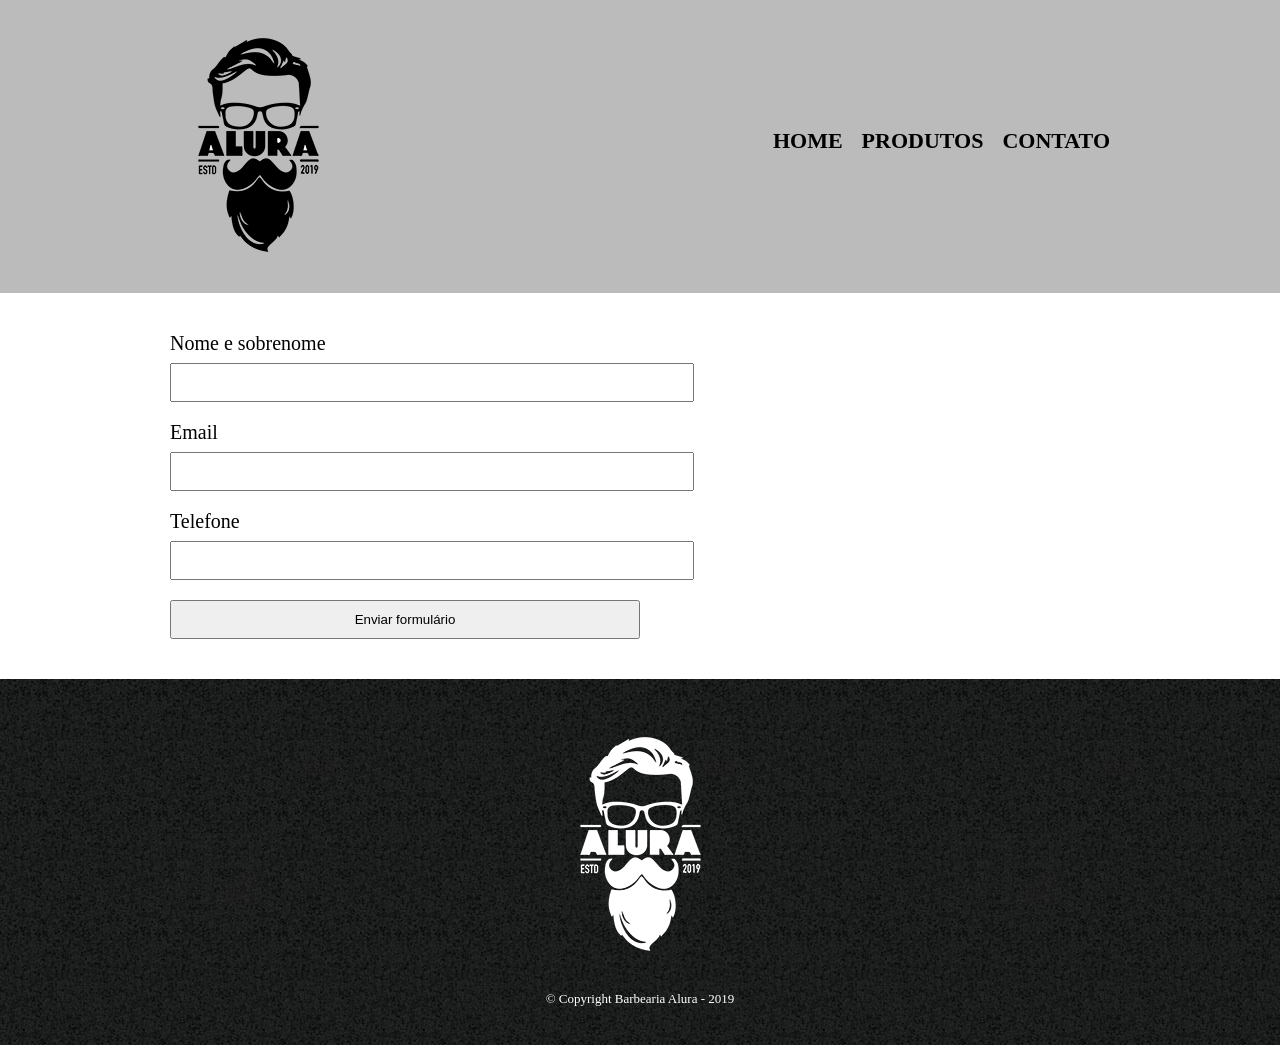
==== contato.html @ 716523b4 "start" ====
<!DOCTYPE html>
<html>
	<head>
		<meta charset="UTF-8">
		<title>Contato - Barbearia Alura</title>

		<link rel="stylesheet" href="reset.css">
		<link rel="stylesheet" href="style.css">
	</head>
	<body>
		<header>
			<div class="caixa">
				<h1><img src="logo.png"></h1>

				<nav>
					<ul>
						<li><a href="index.html">Home</a></li>
						<li><a href="produtos.html">Produtos</a></li>
						<li><a href="contato.html">Contato</a></li>
					</ul>
				</nav>
			</div>
		</header>

		<main>
			<form>
				<label for="nomesobrenome">Nome e sobrenome</label>
				<input type="text" id="nomesobrenome">

				<label for="email">Email</label>
				<input type="text" id="email">

				<label for="telefone">Telefone</label>
				<input type="text" id="telefone">

				<input type="submit" value="Enviar formulário">
			</form>
		</main>

		<footer>
			<img src="logo-branco.png">
			<p class="copyright">&copy; Copyright Barbearia Alura - 2019</p>
		</footer>
	</body>
</html>
---- style.css ----
header {
	background: #BBBBBB;
	padding: 20px 0;
}

.caixa {
	position: relative;
	width: 940px;
	margin: 0 auto;
}

nav {
	position: absolute;
	top: 110px;
	right: 0;
}

nav li {
	display: inline;
	margin: 0 0 0 15px;
}

nav a {
	text-transform: uppercase;
	color: #000000;
	font-weight: bold;
	font-size: 22px;
	text-decoration: none;
}

nav a:hover {
	color: #C78C19;
	text-decoration: underline;
}

.produtos {
	width: 940px;
	margin: 0 auto;
	padding: 50px 0;
}

.produtos li {
	display: inline-block;
	text-align: center;
	width: 30%;
	vertical-align: top;
	margin: 0 1.5%;
	padding: 30px 20px;
	box-sizing: border-box;
	border: 2px solid #000000;
	border-radius: 10px;
}

.produtos li:hover {
	border-color: #C78C19;
}

.produtos li:active {
	border-color: #088C19;	
}

.produtos li:hover h2 {
	font-size: 34px;
}

.produtos h2 {
	font-size: 30px;
	font-weight: bold;
}

.produto-descricao {
	font-size: 18px;
}

.produto-preco {
	font-size: 22px;
	font-weight: bold;
	margin-top: 10px;
}

footer {
	text-align: center;
	background: url("bg.jpg");
	padding: 40px 0;
}

.copyright {
	color: #FFFFFF;
	font-size: 13px;
	margin: 20px 0 0;
}

main {
	width: 940px;
	margin: 0 auto;
}

form {
	margin: 40px 0;
}

form label {
	display:block;
	font-size: 20px;
	margin: 0 0 10px;
}

form input {
	display: block;
	margin: 0 0 20px;
	padding: 10px 25px;
	width: 50%;
}
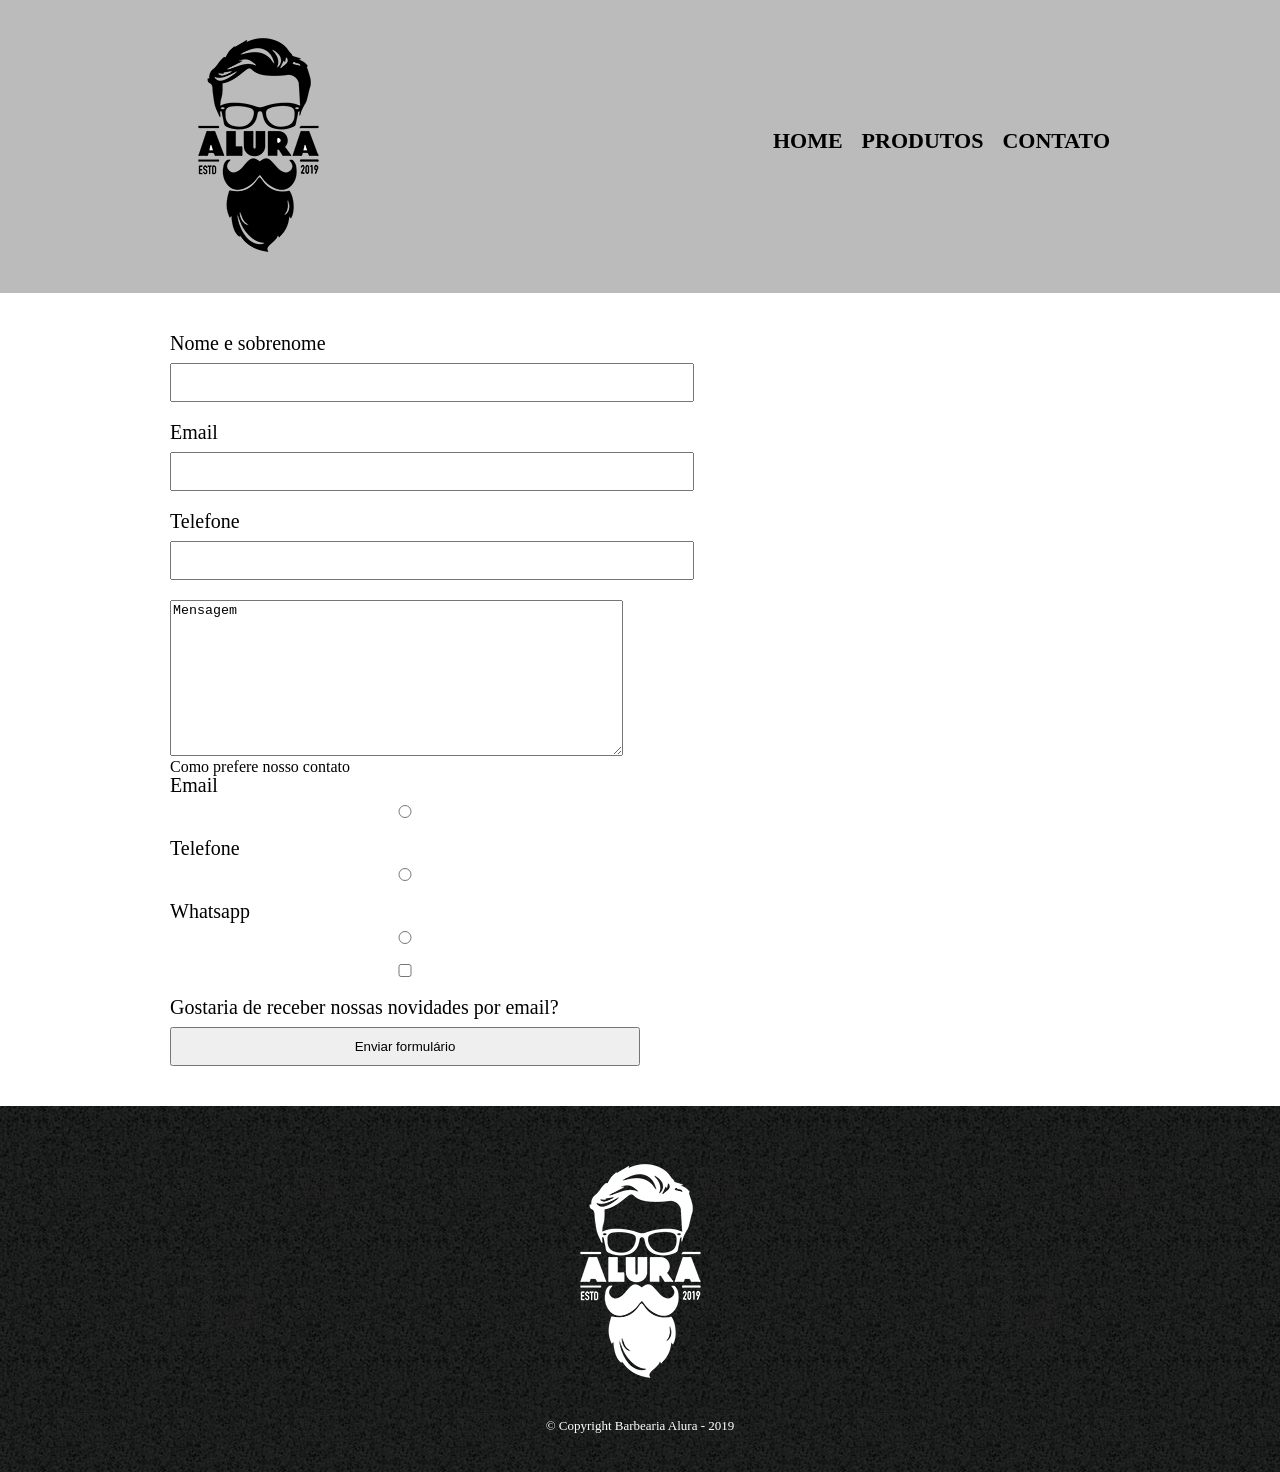
==== commit 8eade9c1: "Check_fields" ====
--- a/contato.html
+++ b/contato.html
@@ -33,6 +33,24 @@
 				<label for="telefone">Telefone</label>
 				<input type="text" id="telefone">
 
+				<label for="mensagem"></label>
+				<textarea cols="54" rows="10" id="mensagem">Mensagem</textarea>
+
+				<div>
+					<p>Como prefere nosso contato</p>
+					<label for="radio-email">Email</label>
+					<input type="radio" name="contato" value="email" id="radio-email">
+
+					<label for="radio-telefone">Telefone</label>
+					<input type="radio" name="contato" value="telefone" id="radio-telefone">
+
+					<label for="radio-whatsapp">Whatsapp</label>
+					<input type="radio" name="contato" value="whatsapp" id="radio-whatsapp">
+				</div>
+
+				<label><input type="checkbox"> Gostaria de receber nossas novidades por email?</label>
+
+
 				<input type="submit" value="Enviar formulário">
 			</form>
 		</main>
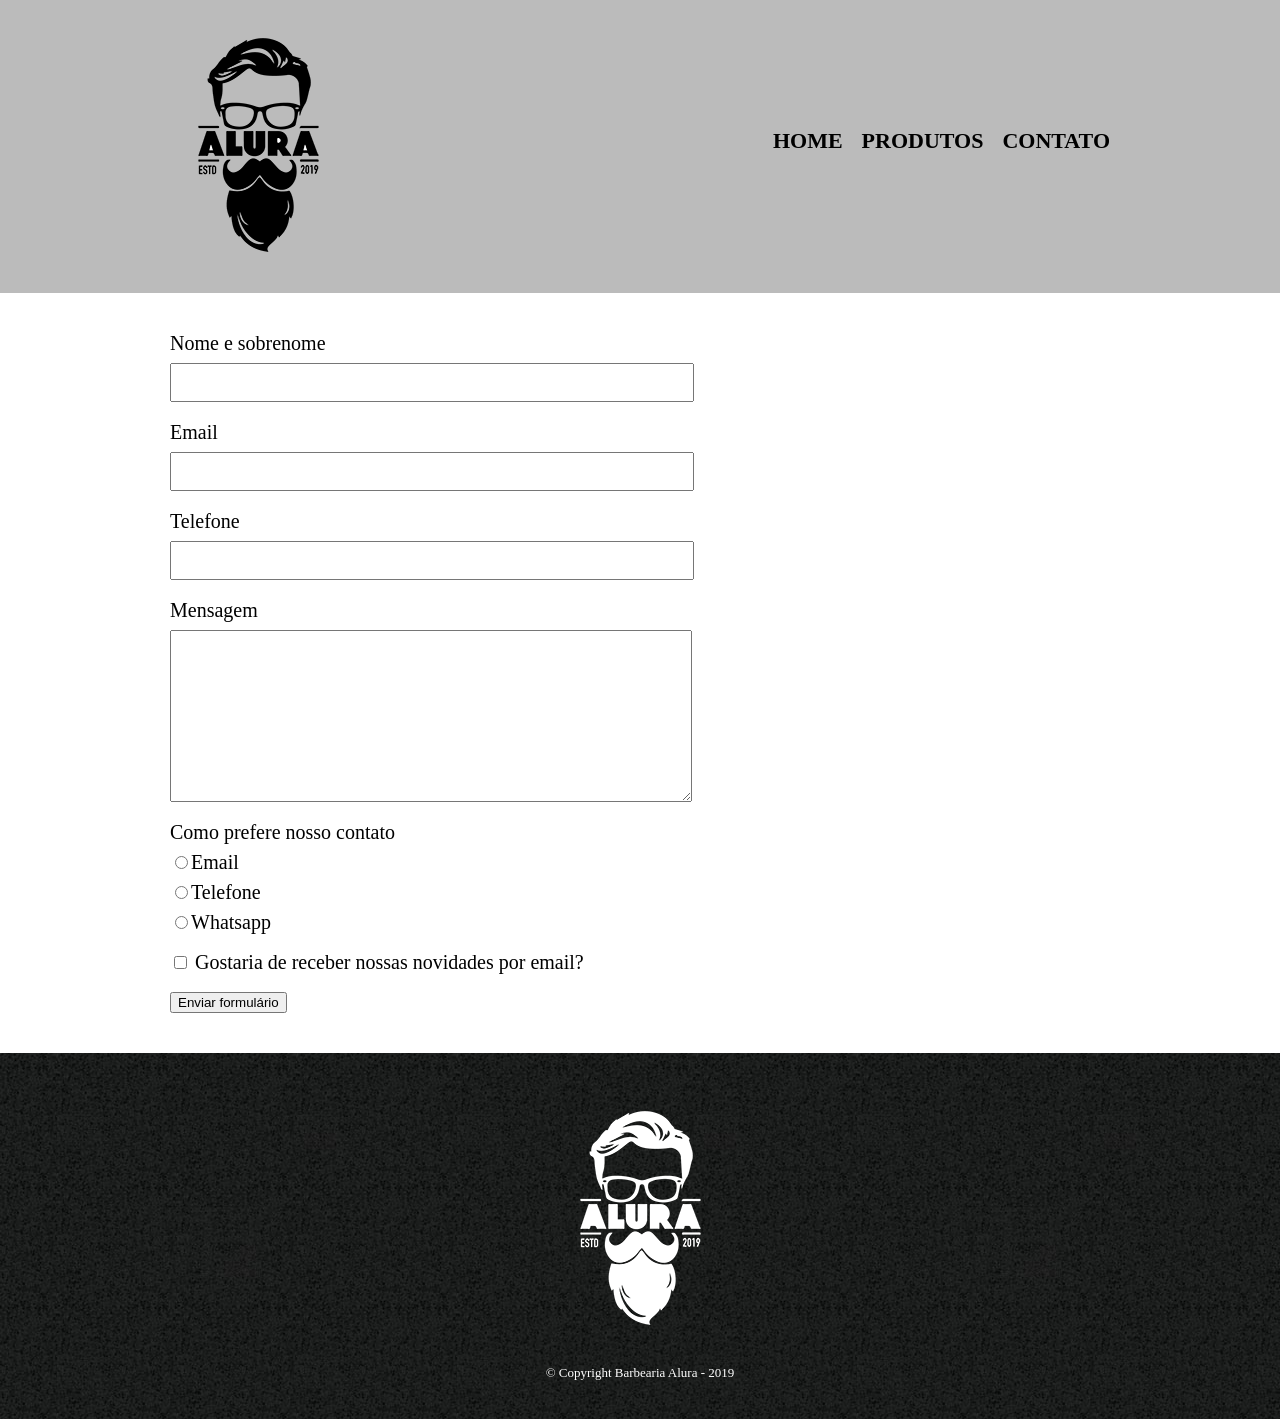
==== commit 149540ed: "style_message" ====
--- a/contato.html
+++ b/contato.html
@@ -25,30 +25,27 @@
 		<main>
 			<form>
 				<label for="nomesobrenome">Nome e sobrenome</label>
-				<input type="text" id="nomesobrenome">
+				<input type="text" id="nomesobrenome" class="input-padrao">
 
 				<label for="email">Email</label>
-				<input type="text" id="email">
+				<input type="text" id="email" class="input-padrao">
 
 				<label for="telefone">Telefone</label>
-				<input type="text" id="telefone">
+				<input type="text" id="telefone" class="input-padrao">
 
-				<label for="mensagem"></label>
-				<textarea cols="54" rows="10" id="mensagem">Mensagem</textarea>
+				<label for="mensagem">Mensagem</label>
+				<textarea cols="54" rows="10" id="mensagem" class="input-padrao"></textarea>
 
 				<div>
 					<p>Como prefere nosso contato</p>
-					<label for="radio-email">Email</label>
-					<input type="radio" name="contato" value="email" id="radio-email">
-
-					<label for="radio-telefone">Telefone</label>
-					<input type="radio" name="contato" value="telefone" id="radio-telefone">
-
-					<label for="radio-whatsapp">Whatsapp</label>
-					<input type="radio" name="contato" value="whatsapp" id="radio-whatsapp">
+					<label for="radio-email"><input type="radio" name="contato" value="email" id="radio-email">Email</label>
+					
+					<label for="radio-telefone"><input type="radio" name="contato" value="telefone" id="radio-telefone">Telefone</label>
+					
+					<label for="radio-whatsapp"><input type="radio" name="contato" value="whatsapp" id="radio-whatsapp">Whatsapp</label>
 				</div>
 
-				<label><input type="checkbox"> Gostaria de receber nossas novidades por email?</label>
+				<label class="checkbox"><input type="checkbox"> Gostaria de receber nossas novidades por email?</label>
 
 
 				<input type="submit" value="Enviar formulário">
--- a/style.css
+++ b/style.css
@@ -99,15 +99,19 @@
 	margin: 40px 0;
 }
 
-form label {
+form label, form p {
 	display:block;
 	font-size: 20px;
 	margin: 0 0 10px;
 }
 
-form input {
+.input-padrao {
 	display: block;
 	margin: 0 0 20px;
 	padding: 10px 25px;
 	width: 50%;
-}+}
+
+.checkbox {
+	margin: 20px 0;
+}
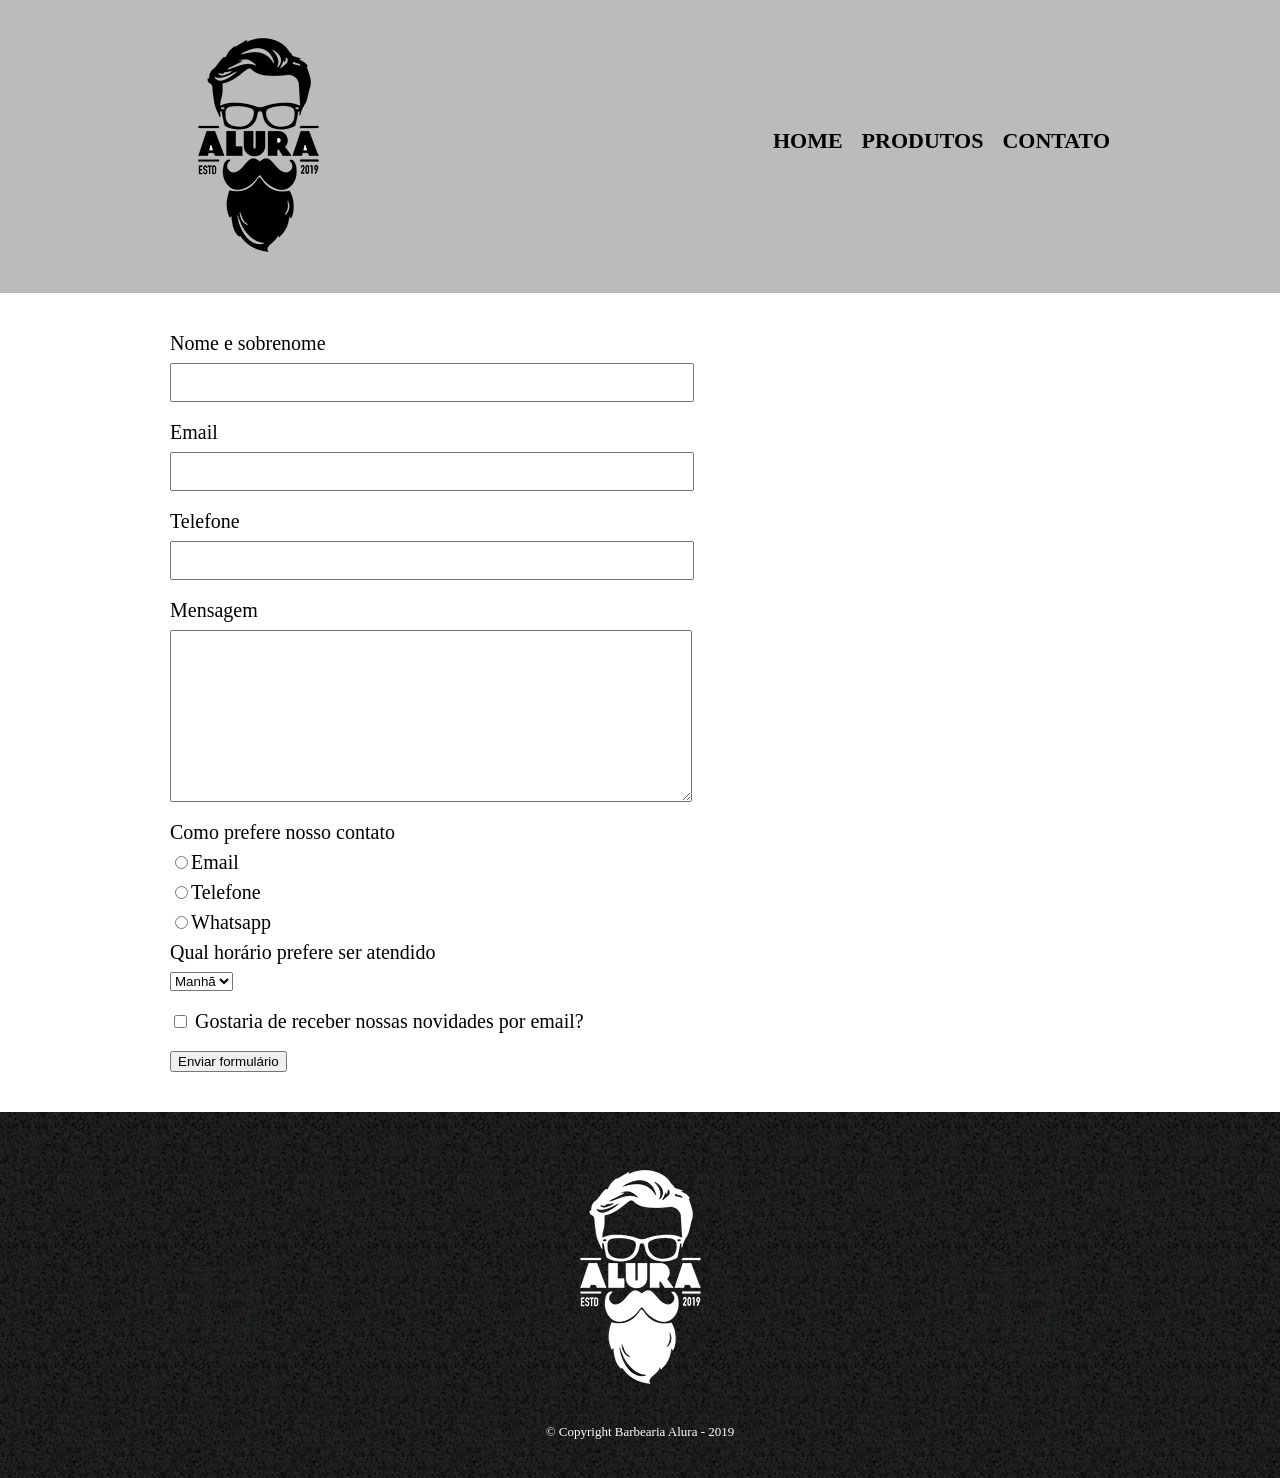
==== commit 7857219c: "required-html" ====
--- a/contato.html
+++ b/contato.html
@@ -25,16 +25,16 @@
 		<main>
 			<form>
 				<label for="nomesobrenome">Nome e sobrenome</label>
-				<input type="text" id="nomesobrenome" class="input-padrao">
+				<input type="text" id="nomesobrenome" class="input-padrao" required>
 
 				<label for="email">Email</label>
-				<input type="text" id="email" class="input-padrao">
+				<input type="email" id="email" class="input-padrao" required>
 
 				<label for="telefone">Telefone</label>
-				<input type="text" id="telefone" class="input-padrao">
+				<input type="tel" id="telefone" class="input-padrao" required>
 
 				<label for="mensagem">Mensagem</label>
-				<textarea cols="54" rows="10" id="mensagem" class="input-padrao"></textarea>
+				<textarea cols="54" rows="10" id="mensagem" class="input-padrao" required></textarea>
 
 				<div>
 					<p>Como prefere nosso contato</p>
@@ -43,6 +43,15 @@
 					<label for="radio-telefone"><input type="radio" name="contato" value="telefone" id="radio-telefone">Telefone</label>
 					
 					<label for="radio-whatsapp"><input type="radio" name="contato" value="whatsapp" id="radio-whatsapp">Whatsapp</label>
+				</div>
+
+				<div>
+					<p>Qual horário prefere ser atendido</p>
+					<select name="" id="">
+						<option value="">Manhã</option>
+						<option value="">Tarde</option>
+						<option value="">Noite</option>
+					</select>
 				</div>
 
 				<label class="checkbox"><input type="checkbox"> Gostaria de receber nossas novidades por email?</label>
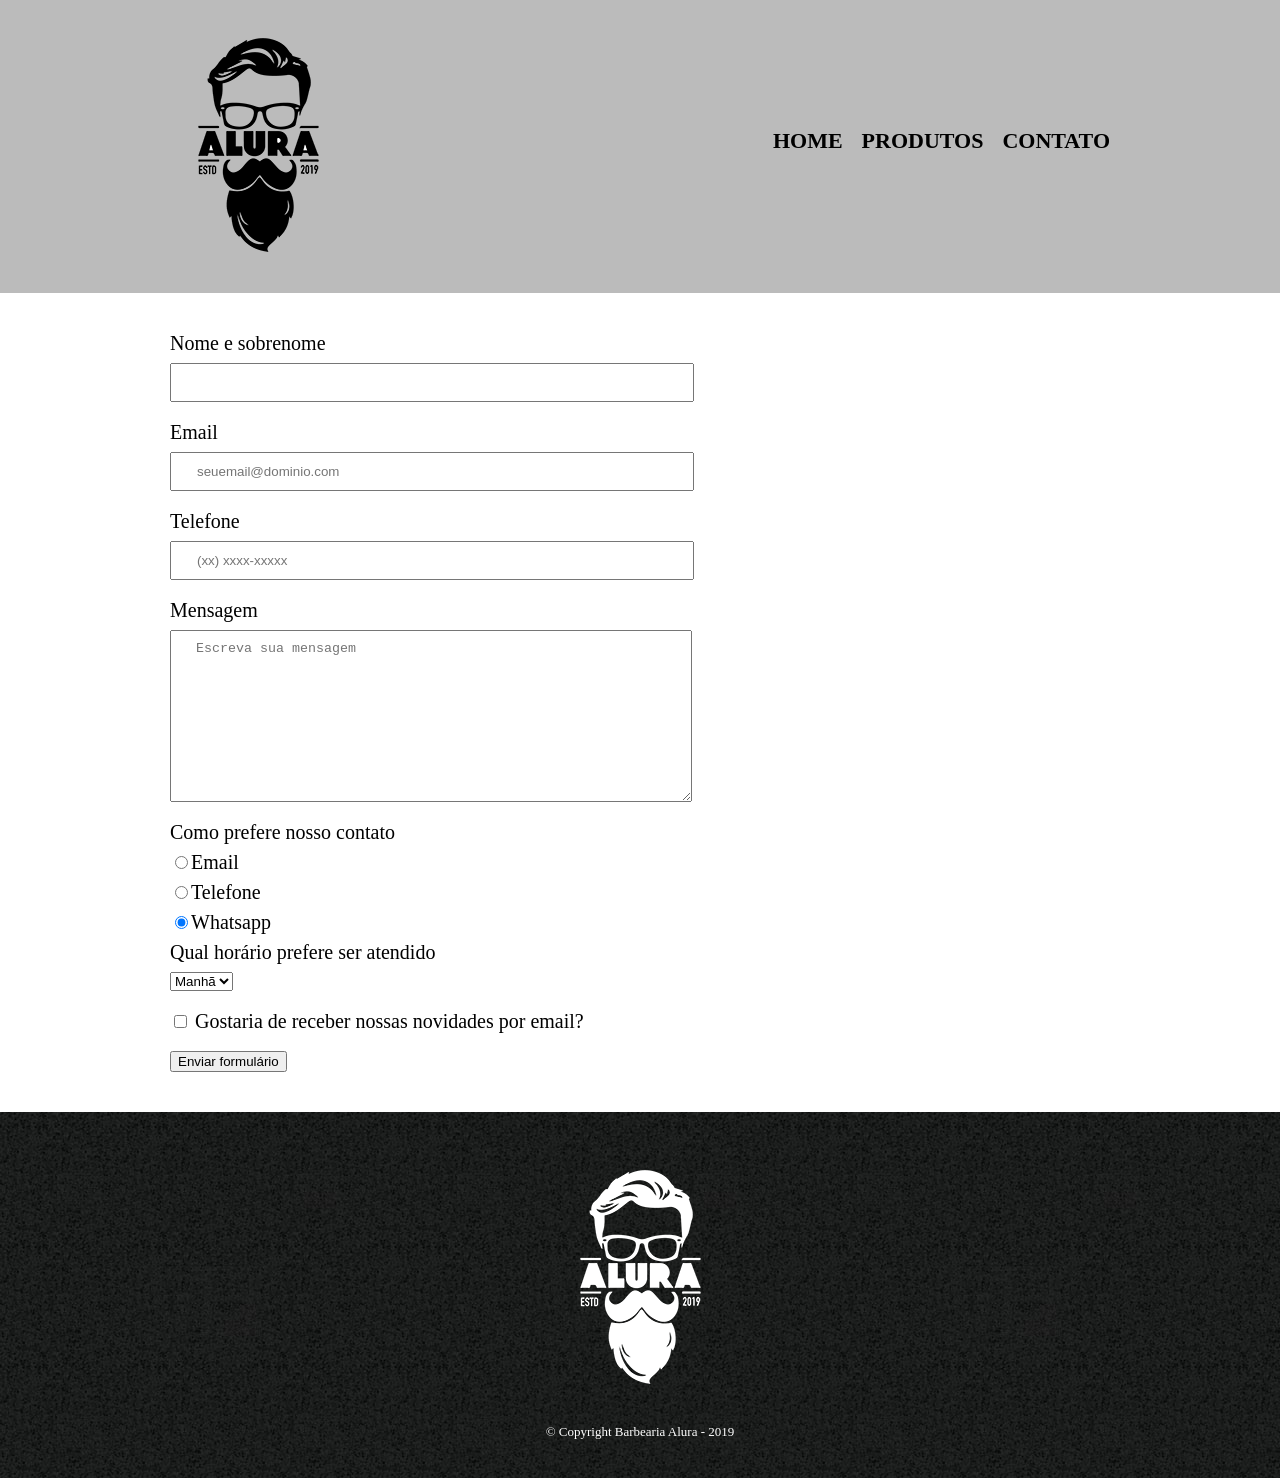
==== commit 90be2b76: "corret_html_tag" ====
--- a/contato.html
+++ b/contato.html
@@ -28,31 +28,31 @@
 				<input type="text" id="nomesobrenome" class="input-padrao" required>
 
 				<label for="email">Email</label>
-				<input type="email" id="email" class="input-padrao" required>
+				<input type="email" id="email" class="input-padrao" placeholder="seuemail@dominio.com" required>
 
 				<label for="telefone">Telefone</label>
-				<input type="tel" id="telefone" class="input-padrao" required>
+				<input type="tel" id="telefone" class="input-padrao" placeholder="(xx) xxxx-xxxxx" required>
 
 				<label for="mensagem">Mensagem</label>
-				<textarea cols="54" rows="10" id="mensagem" class="input-padrao" required></textarea>
+				<textarea cols="54" rows="10" id="mensagem" class="input-padrao" placeholder="Escreva sua mensagem" required></textarea>
 
-				<div>
-					<p>Como prefere nosso contato</p>
+				<fieldset>
+					<legend>Como prefere nosso contato</legend>
 					<label for="radio-email"><input type="radio" name="contato" value="email" id="radio-email">Email</label>
 					
 					<label for="radio-telefone"><input type="radio" name="contato" value="telefone" id="radio-telefone">Telefone</label>
 					
-					<label for="radio-whatsapp"><input type="radio" name="contato" value="whatsapp" id="radio-whatsapp">Whatsapp</label>
-				</div>
+					<label for="radio-whatsapp"><input type="radio" name="contato" value="whatsapp" id="radio-whatsapp" checked>Whatsapp</label>
+				</fieldset>
 
-				<div>
-					<p>Qual horário prefere ser atendido</p>
+				<fieldset>
+					<legend>Qual horário prefere ser atendido</legend>
 					<select name="" id="">
 						<option value="">Manhã</option>
 						<option value="">Tarde</option>
 						<option value="">Noite</option>
 					</select>
-				</div>
+				</fieldset>
 
 				<label class="checkbox"><input type="checkbox"> Gostaria de receber nossas novidades por email?</label>
 
--- a/style.css
+++ b/style.css
@@ -99,7 +99,7 @@
 	margin: 40px 0;
 }
 
-form label, form p {
+form label, form legend {
 	display:block;
 	font-size: 20px;
 	margin: 0 0 10px;
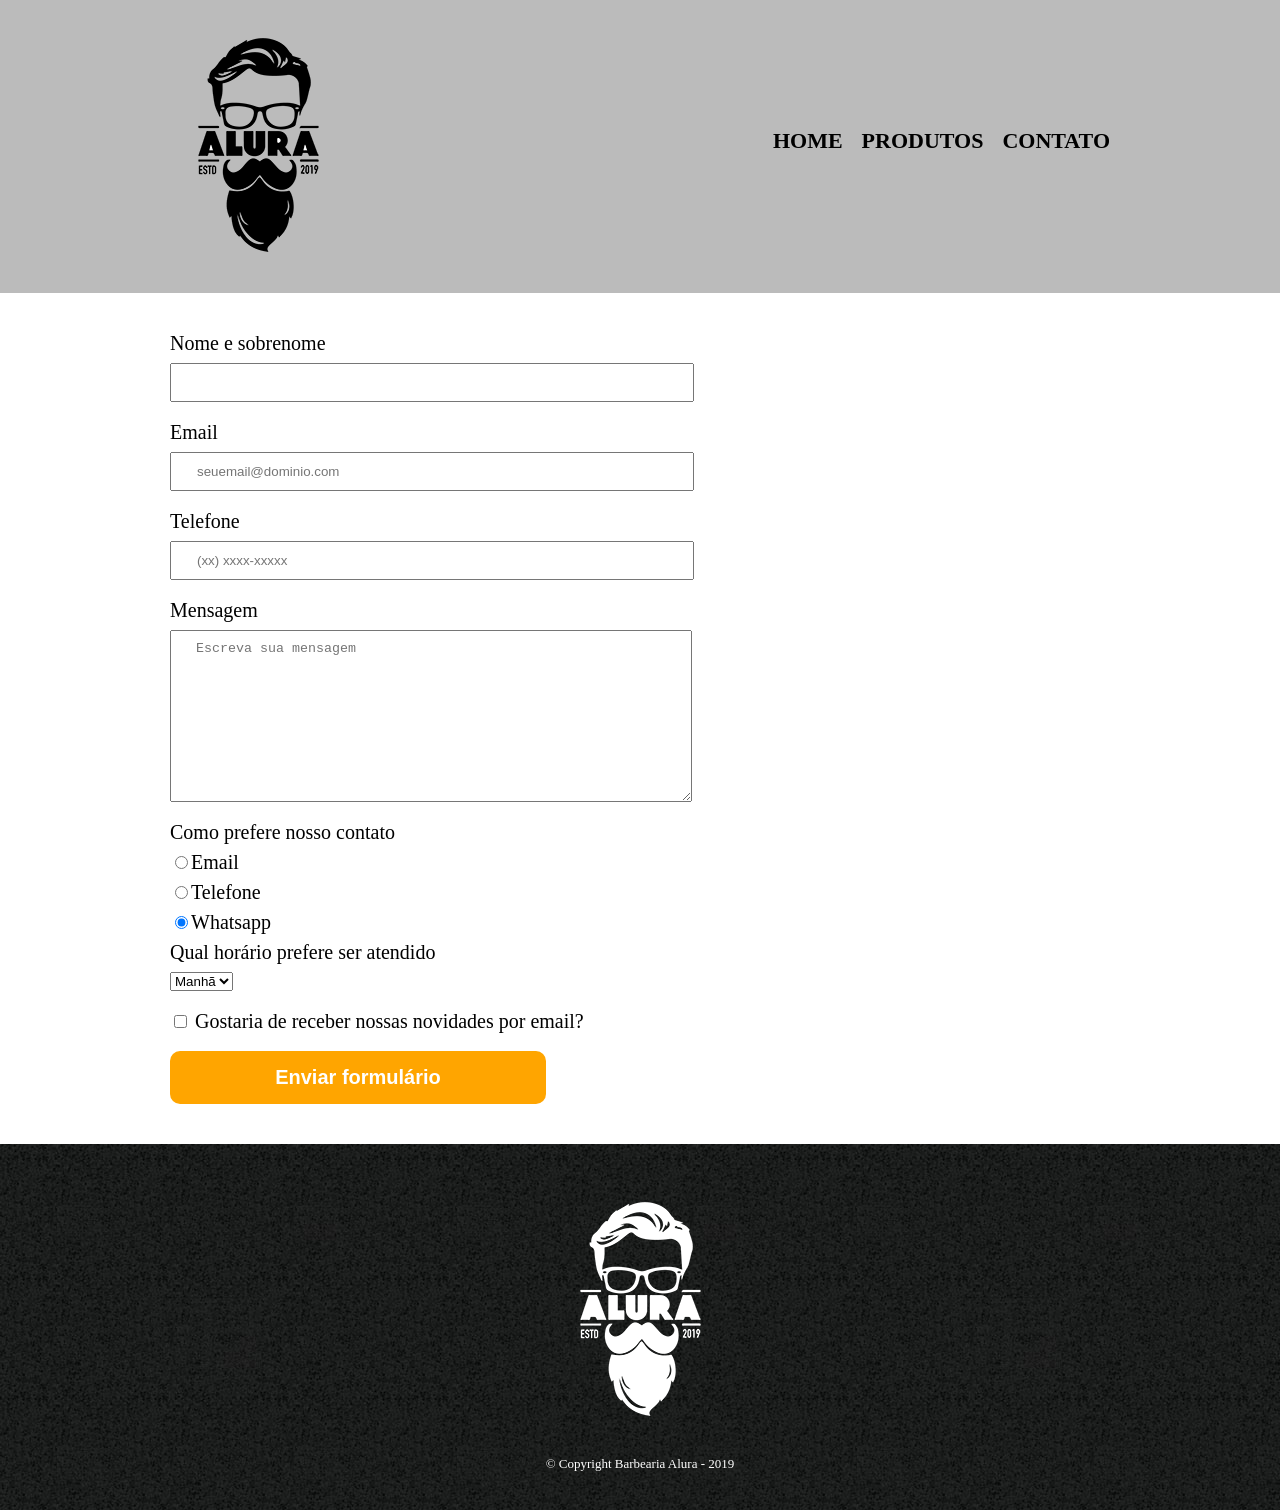
==== commit 56e1b4f8: "css_corrected" ====
--- a/contato.html
+++ b/contato.html
@@ -10,7 +10,7 @@
 	<body>
 		<header>
 			<div class="caixa">
-				<h1><img src="logo.png"></h1>
+				<h1><img src="logo.png" alt="Logo da Barbearia"> </h1>
 
 				<nav>
 					<ul>
@@ -57,7 +57,7 @@
 				<label class="checkbox"><input type="checkbox"> Gostaria de receber nossas novidades por email?</label>
 
 
-				<input type="submit" value="Enviar formulário">
+				<input type="submit" value="Enviar formulário" class="enviar">
 			</form>
 		</main>
 
--- a/style.css
+++ b/style.css
@@ -115,3 +115,21 @@
 .checkbox {
 	margin: 20px 0;
 }
+
+.enviar{
+	width:40%;
+	padding: 15px 0;
+	background: orange;
+	color: white;
+	font-weight: bold;
+	font-size: 20px;
+	border: none;
+	border-radius: 10px;
+	transition: 1s all;
+	cursor: pointer;
+}
+
+.enviar:hover{
+	background: darkorange;
+	transform: scale(1.1);
+}
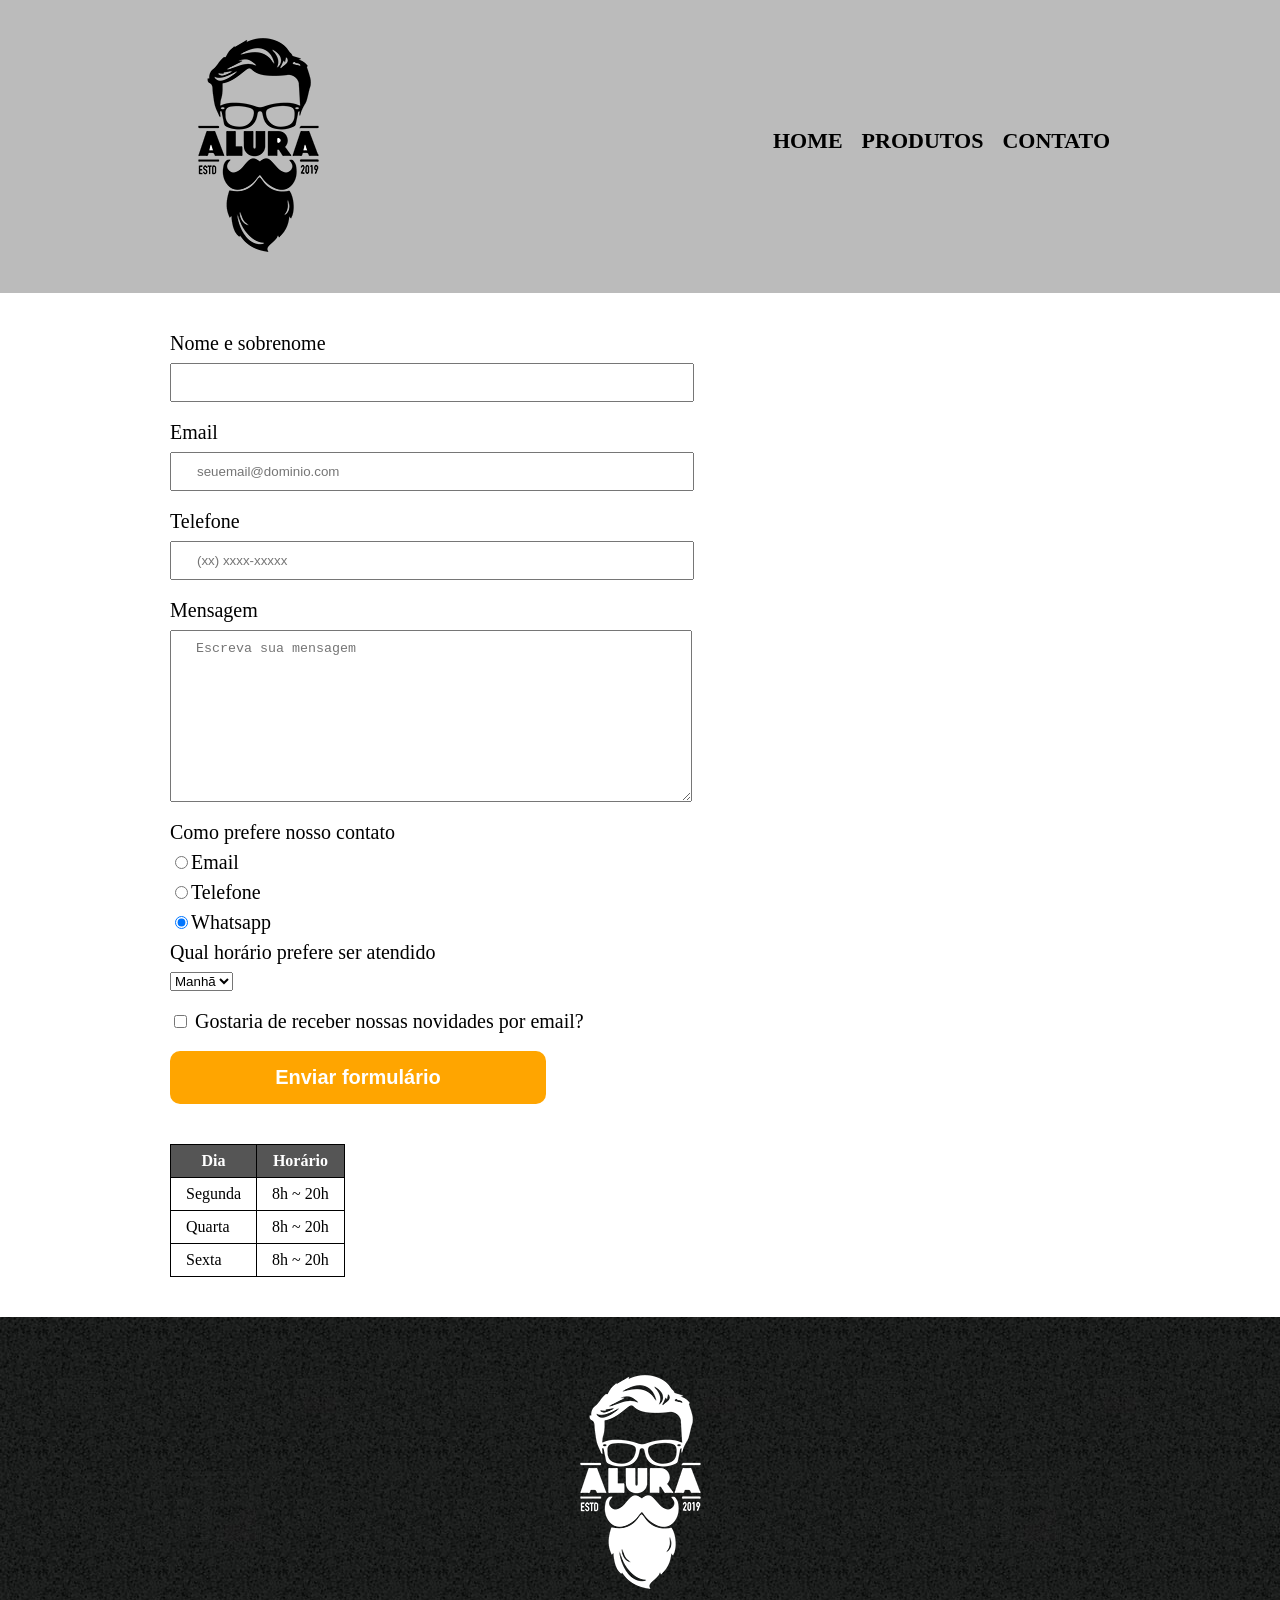
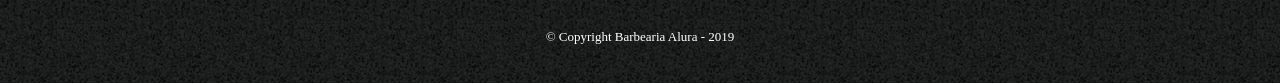
==== commit 58cea019: "table" ====
--- a/contato.html
+++ b/contato.html
@@ -59,6 +59,32 @@
 
 				<input type="submit" value="Enviar formulário" class="enviar">
 			</form>
+
+			<table>
+				<thead>
+					<tr>
+						<th>Dia</th>
+						<th>Horário</th>
+					</tr>
+				</thead>
+
+				<tbody>
+					<tr>
+						<td>Segunda</td>
+						<td>8h ~ 20h</td>
+					</tr>
+					<tr>
+						<td>Quarta</td>
+						<td>8h ~ 20h</td>
+					</tr>
+					<tr>
+						<td>Sexta</td>
+						<td>8h ~ 20h</td>
+					</tr>
+				</tbody>
+
+			</table>
+
 		</main>
 
 		<footer>
--- a/style.css
+++ b/style.css
@@ -133,3 +133,18 @@
 	background: darkorange;
 	transform: scale(1.1);
 }
+
+table {
+	margin: 20px 0 40px;
+}
+
+thead{
+	background: #555555;
+	color: white;
+	font-weight: bold;
+}
+
+td, th{
+	border: 1px solid #000000;
+	padding: 8px 15px;
+}
